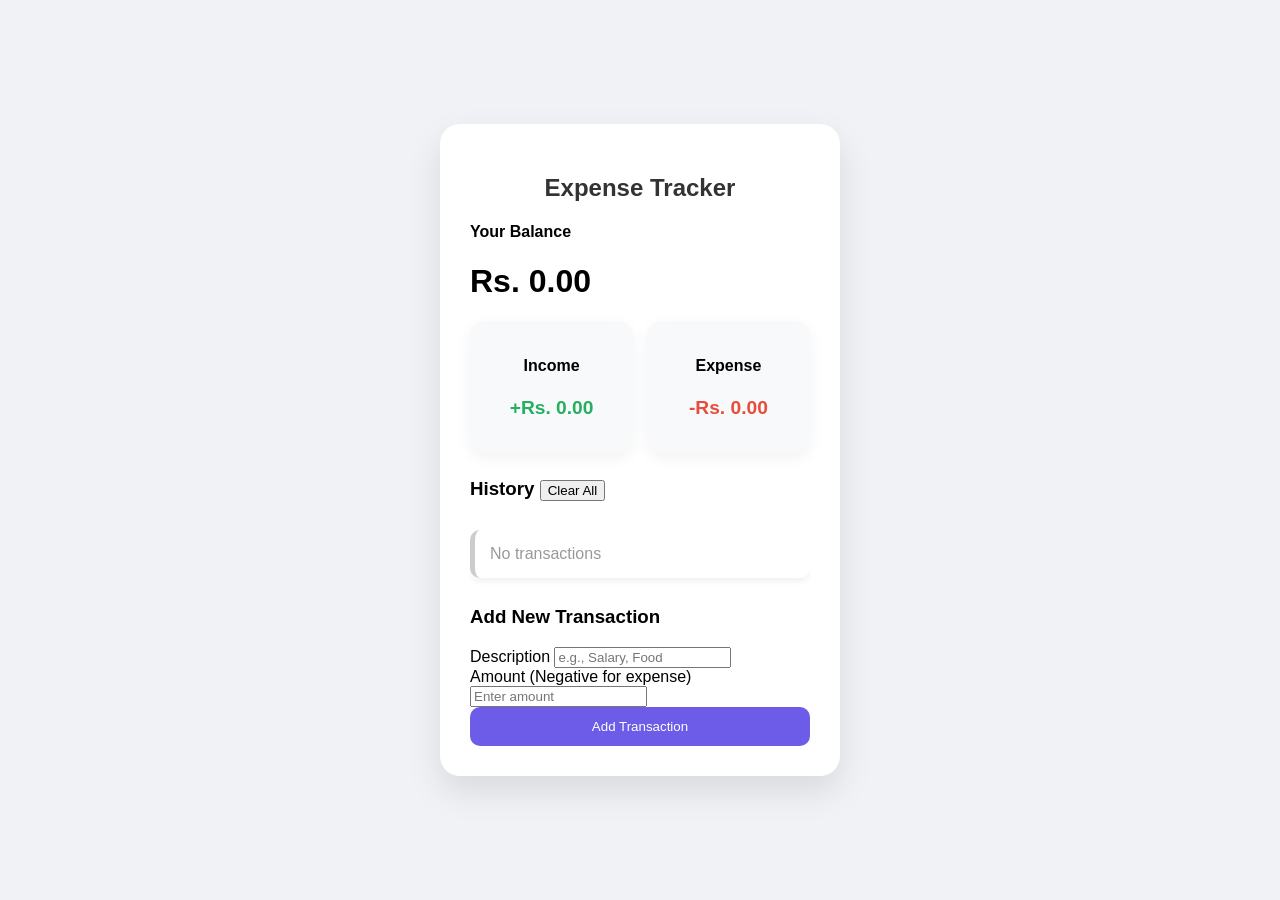
==== index.html @ 7c0d10fd "second commit" ====
<!DOCTYPE html>
<html lang="en">
<head>
    <meta charset="UTF-8">
    <meta name="viewport" content="width=device-width, initial-scale=1.0">
    <title>Expense Tracker | PKR</title>
    <link rel="stylesheet" href="style.css">
</head>
<body>
    <div class="main-wrapper">
        <div class="container">
            <h2>Expense Tracker</h2>
            <h4>Your Balance</h4>
            <h1 id="balance">Rs. 0.00</h1>
            
            <div class="inc-exp-container">
                <div>
                    <h4>Income</h4>
                    <p id="money-plus" class="money-plus">+Rs. 0.00</p>
                </div>
                <div>
                    <h4>Expense</h4>
                    <p id="money-minus" class="money-minus">-Rs. 0.00</p>
                </div>
            </div>

            <h3>History <button onclick="clearAll()" class="clear-btn">Clear All</button></h3>
            <ul id="list" class="list"></ul>

            <h3>Add New Transaction</h3>
            <form id="form">
                <div class="form-control">
                    <label for="text">Description</label>
                    <input type="text" id="text" placeholder="e.g., Salary, Food" required/>
                </div>
                <div class="form-control">
                    <label for="amount">Amount (Negative for expense)</label>
                    <input type="number" id="amount" placeholder="Enter amount" required> 
                </div>
                <button class="btn">Add Transaction</button>
            </form>
        </div>
    </div>
    <script src="script.js"></script>
</body>
</html>
---- style.css ----
* {
  box-sizing: border-box;
}

body {
  background: #f0f2f5;
  margin: 0;
  font-family: 'Segoe UI', sans-serif;
  display: flex;
  justify-content: center;
  align-items: center;
  min-height: 100vh;
}

.container {
  width: 400px;
  background: #fff;
  padding: 30px;
  border-radius: 20px;
  box-shadow: 0 15px 35px rgba(0, 0, 0, 0.1);
  animation: fadeIn 0.8s ease-in;
}

@keyframes fadeIn {
  from {
    opacity: 0;
    transform: translateY(20px);
  }

  to {
    opacity: 1;
    transform: translateY(0);
  }
}

h2 {
  text-align: center;
  color: #333;
  margin-bottom: 20px;
}

/* Data Boxes (Cards) */
.inc-exp-container {
  display: flex;
  justify-content: space-between;
  margin-bottom: 25px;
}

.inc-exp-container div {
  background: #f8f9fa;
  padding: 15px;
  border-radius: 15px;
  text-align: center;
  width: 48%;
  box-shadow: 0 5px 15px rgba(0, 0, 0, 0.05);
}

.money-plus {
  color: #27ae60;
  font-weight: bold;
  font-size: 1.2rem;
}

.money-minus {
  color: #e74c3c;
  font-weight: bold;
  font-size: 1.2rem;
}

/* List as Cards */
.list {
  list-style-type: none;
  padding: 0;
  max-height: 250px;
  overflow-y: auto;
}

.list li {
  background: #fff;
  border-left: 5px solid #ccc;
  padding: 15px;
  margin: 10px 0;
  display: flex;
  justify-content: space-between;
  align-items: center;
  border-radius: 10px;
  box-shadow: 0 4px 6px rgba(0, 0, 0, 0.05);
  transition: transform 0.2s, box-shadow 0.2s;
}

.list li:hover {
  transform: scale(1.02);
  box-shadow: 0 8px 12px rgba(0, 0, 0, 0.1);
}

.list li.plus {
  border-left-color: #27ae60;
}

.list li.minus {
  border-left-color: #e74c3c;
}

.delete-btn {
  cursor: pointer;
  background: #ff7675;
  border: 0;
  color: #fff;
  padding: 5px 10px;
  border-radius: 5px;
  opacity: 0;
  transition: opacity 0.3s;
}

.list li:hover .delete-btn {
  opacity: 1;
}

.btn {
  width: 100%;
  padding: 12px;
  background: #6c5ce7;
  color: #fff;
  border: none;
  border-radius: 10px;
  cursor: pointer;
  transition: 0.3s;
}

.btn:hover {
  background: #5a4ad1;
}
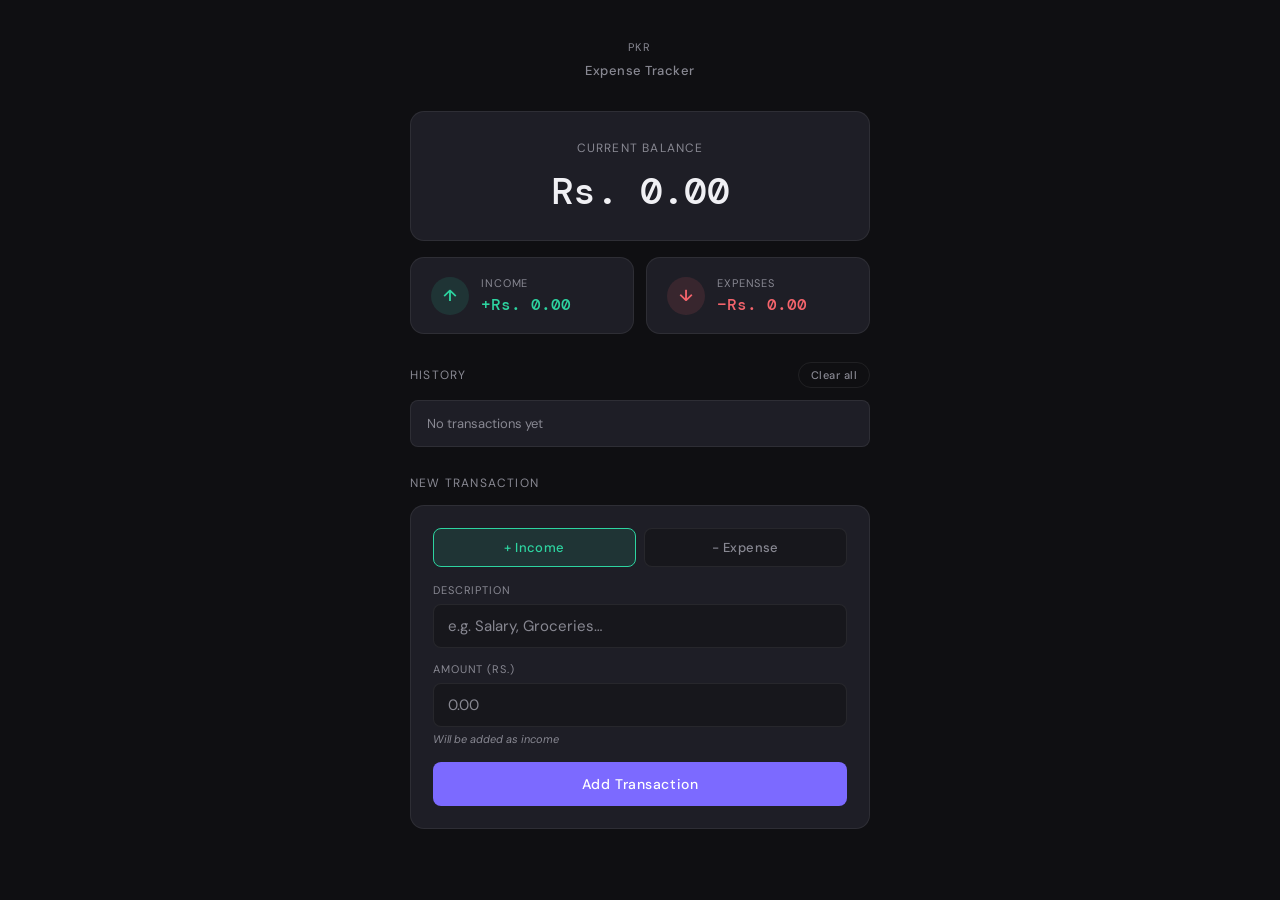
==== commit d4954fb3: "second commit" ====
--- a/index.html
+++ b/index.html
@@ -1,46 +1,597 @@
 <!DOCTYPE html>
 <html lang="en">
 <head>
-    <meta charset="UTF-8">
-    <meta name="viewport" content="width=device-width, initial-scale=1.0">
-    <title>Expense Tracker | PKR</title>
-    <link rel="stylesheet" href="style.css">
+<meta charset="UTF-8">
+<meta name="viewport" content="width=device-width, initial-scale=1.0">
+<title>Expense Tracker | PKR</title>
+<link href="https://fonts.googleapis.com/css2?family=DM+Sans:wght@300;400;500;600&family=DM+Mono:wght@400;500&display=swap" rel="stylesheet">
+<style>
+  *, *::before, *::after { box-sizing: border-box; margin: 0; padding: 0; }
+
+  :root {
+    --bg: #0f0f12;
+    --surface: #17171c;
+    --card: #1e1e26;
+    --card-hover: #23232c;
+    --border: rgba(255,255,255,0.07);
+    --border-hover: rgba(255,255,255,0.14);
+    --text: #f0f0f4;
+    --muted: #888892;
+    --accent: #7c6aff;
+    --accent-dim: rgba(124,106,255,0.15);
+    --green: #2dd4a0;
+    --green-dim: rgba(45,212,160,0.12);
+    --red: #f5646c;
+    --red-dim: rgba(245,100,108,0.12);
+    --radius: 14px;
+    --radius-sm: 8px;
+  }
+
+  body {
+    font-family: 'DM Sans', sans-serif;
+    background: var(--bg);
+    color: var(--text);
+    min-height: 100vh;
+    display: flex;
+    align-items: flex-start;
+    justify-content: center;
+    padding: 40px 16px;
+  }
+
+  .shell {
+    width: 100%;
+    max-width: 460px;
+  }
+
+  /* Header */
+  .header {
+    text-align: center;
+    margin-bottom: 32px;
+    animation: slideDown 0.5s ease;
+  }
+  .header-label {
+    font-size: 11px;
+    letter-spacing: 0.18em;
+    text-transform: uppercase;
+    color: var(--muted);
+    margin-bottom: 8px;
+  }
+  .header h1 {
+    font-size: 13px;
+    font-weight: 500;
+    color: var(--muted);
+    letter-spacing: 0.04em;
+  }
+
+  /* Balance card */
+  .balance-card {
+    background: var(--card);
+    border: 1px solid var(--border);
+    border-radius: var(--radius);
+    padding: 28px 28px 24px;
+    margin-bottom: 16px;
+    text-align: center;
+    animation: slideDown 0.5s 0.05s ease both;
+  }
+  .balance-label {
+    font-size: 12px;
+    letter-spacing: 0.1em;
+    text-transform: uppercase;
+    color: var(--muted);
+    margin-bottom: 10px;
+  }
+  .balance-amount {
+    font-family: 'DM Mono', monospace;
+    font-size: 38px;
+    font-weight: 500;
+    letter-spacing: -0.02em;
+    transition: color 0.3s, transform 0.2s;
+  }
+  .balance-amount.positive { color: var(--green); }
+  .balance-amount.negative { color: var(--red); }
+  .balance-amount.neutral  { color: var(--text); }
+
+  /* Summary row */
+  .summary {
+    display: grid;
+    grid-template-columns: 1fr 1fr;
+    gap: 12px;
+    margin-bottom: 28px;
+    animation: slideDown 0.5s 0.1s ease both;
+  }
+  .summary-card {
+    background: var(--card);
+    border: 1px solid var(--border);
+    border-radius: var(--radius);
+    padding: 18px 20px;
+    display: flex;
+    align-items: center;
+    gap: 12px;
+  }
+  .summary-icon {
+    width: 38px; height: 38px;
+    border-radius: 50%;
+    display: flex; align-items: center; justify-content: center;
+    flex-shrink: 0;
+    font-size: 16px;
+    font-weight: 600;
+  }
+  .summary-icon.inc { background: var(--green-dim); color: var(--green); }
+  .summary-icon.exp { background: var(--red-dim); color: var(--red); }
+  .summary-info { min-width: 0; }
+  .summary-name {
+    font-size: 11px;
+    letter-spacing: 0.08em;
+    text-transform: uppercase;
+    color: var(--muted);
+    margin-bottom: 4px;
+  }
+  .summary-value {
+    font-family: 'DM Mono', monospace;
+    font-size: 16px;
+    font-weight: 500;
+    white-space: nowrap;
+    overflow: hidden;
+    text-overflow: ellipsis;
+  }
+  .summary-value.inc { color: var(--green); }
+  .summary-value.exp { color: var(--red); }
+
+  /* Section header */
+  .section-header {
+    display: flex;
+    align-items: center;
+    justify-content: space-between;
+    margin-bottom: 12px;
+    animation: slideDown 0.5s 0.15s ease both;
+  }
+  .section-title {
+    font-size: 12px;
+    letter-spacing: 0.1em;
+    text-transform: uppercase;
+    color: var(--muted);
+  }
+  .clear-btn {
+    font-family: 'DM Sans', sans-serif;
+    font-size: 11px;
+    font-weight: 500;
+    background: none;
+    border: 1px solid var(--border);
+    color: var(--muted);
+    padding: 5px 12px;
+    border-radius: 20px;
+    cursor: pointer;
+    transition: all 0.2s;
+    letter-spacing: 0.04em;
+  }
+  .clear-btn:hover { border-color: var(--red); color: var(--red); background: var(--red-dim); }
+
+  /* Transaction list */
+  .list-wrap {
+    margin-bottom: 28px;
+    animation: slideDown 0.5s 0.2s ease both;
+  }
+  .list {
+    list-style: none;
+    display: flex;
+    flex-direction: column;
+    gap: 8px;
+    max-height: 300px;
+    overflow-y: auto;
+    scrollbar-width: thin;
+    scrollbar-color: var(--border) transparent;
+  }
+  .list::-webkit-scrollbar { width: 4px; }
+  .list::-webkit-scrollbar-thumb { background: var(--border); border-radius: 4px; }
+
+  .list li {
+    background: var(--card);
+    border: 1px solid var(--border);
+    border-radius: var(--radius-sm);
+    padding: 14px 16px;
+    display: flex;
+    align-items: center;
+    gap: 12px;
+    transition: all 0.2s;
+    animation: itemIn 0.3s ease;
+  }
+  .list li:hover { background: var(--card-hover); border-color: var(--border-hover); }
+
+  @keyframes itemIn {
+    from { opacity: 0; transform: translateX(-8px); }
+    to   { opacity: 1; transform: translateX(0); }
+  }
+
+  .list-dot {
+    width: 8px; height: 8px;
+    border-radius: 50%;
+    flex-shrink: 0;
+  }
+  li.plus .list-dot  { background: var(--green); }
+  li.minus .list-dot { background: var(--red); }
+
+  .list-desc {
+    flex: 1;
+    font-size: 14px;
+    font-weight: 400;
+    color: var(--text);
+    overflow: hidden;
+    text-overflow: ellipsis;
+    white-space: nowrap;
+  }
+  .list-amount {
+    font-family: 'DM Mono', monospace;
+    font-size: 14px;
+    font-weight: 500;
+    flex-shrink: 0;
+  }
+  li.plus  .list-amount { color: var(--green); }
+  li.minus .list-amount { color: var(--red); }
+
+  .delete-btn {
+    background: none;
+    border: none;
+    color: var(--muted);
+    cursor: pointer;
+    font-size: 18px;
+    line-height: 1;
+    padding: 2px 4px;
+    border-radius: 4px;
+    opacity: 0;
+    transition: all 0.2s;
+    flex-shrink: 0;
+  }
+  .list li:hover .delete-btn { opacity: 1; }
+  .delete-btn:hover { color: var(--red); background: var(--red-dim); }
+
+  .empty-state {
+    text-align: center;
+    color: var(--muted);
+    font-size: 13px;
+    padding: 28px 0;
+    border: 1px dashed var(--border);
+    border-radius: var(--radius-sm);
+  }
+
+  /* Form */
+  .form-section {
+    animation: slideDown 0.5s 0.25s ease both;
+  }
+  .form-title {
+    font-size: 12px;
+    letter-spacing: 0.1em;
+    text-transform: uppercase;
+    color: var(--muted);
+    margin-bottom: 14px;
+  }
+  .form-card {
+    background: var(--card);
+    border: 1px solid var(--border);
+    border-radius: var(--radius);
+    padding: 22px;
+  }
+  .form-row { display: flex; flex-direction: column; gap: 14px; }
+
+  .field label {
+    display: block;
+    font-size: 11px;
+    letter-spacing: 0.08em;
+    text-transform: uppercase;
+    color: var(--muted);
+    margin-bottom: 7px;
+  }
+  .field input {
+    width: 100%;
+    background: var(--surface);
+    border: 1px solid var(--border);
+    border-radius: var(--radius-sm);
+    color: var(--text);
+    font-family: 'DM Sans', sans-serif;
+    font-size: 15px;
+    padding: 11px 14px;
+    outline: none;
+    transition: border-color 0.2s, box-shadow 0.2s;
+    -webkit-appearance: none;
+  }
+  .field input::placeholder { color: var(--muted); }
+  .field input:focus {
+    border-color: var(--accent);
+    box-shadow: 0 0 0 3px var(--accent-dim);
+  }
+
+  /* Type toggle */
+  .type-toggle {
+    display: grid;
+    grid-template-columns: 1fr 1fr;
+    gap: 8px;
+    margin-bottom: 2px;
+  }
+  .type-btn {
+    font-family: 'DM Sans', sans-serif;
+    font-size: 13px;
+    font-weight: 500;
+    padding: 10px;
+    border-radius: var(--radius-sm);
+    border: 1px solid var(--border);
+    background: var(--surface);
+    color: var(--muted);
+    cursor: pointer;
+    transition: all 0.2s;
+    letter-spacing: 0.03em;
+  }
+  .type-btn.active-inc { background: var(--green-dim); border-color: var(--green); color: var(--green); }
+  .type-btn.active-exp { background: var(--red-dim);   border-color: var(--red);   color: var(--red);   }
+
+  .add-btn {
+    margin-top: 16px;
+    width: 100%;
+    padding: 13px;
+    background: var(--accent);
+    color: #fff;
+    font-family: 'DM Sans', sans-serif;
+    font-size: 14px;
+    font-weight: 500;
+    letter-spacing: 0.04em;
+    border: none;
+    border-radius: var(--radius-sm);
+    cursor: pointer;
+    transition: opacity 0.2s, transform 0.15s;
+  }
+  .add-btn:hover   { opacity: 0.88; }
+  .add-btn:active  { transform: scale(0.98); }
+
+  /* Toast */
+  .toast {
+    position: fixed;
+    bottom: 24px;
+    left: 50%;
+    transform: translateX(-50%) translateY(80px);
+    background: var(--card);
+    border: 1px solid var(--border);
+    color: var(--text);
+    font-size: 13px;
+    padding: 10px 20px;
+    border-radius: 24px;
+    box-shadow: 0 8px 30px rgba(0,0,0,0.4);
+    transition: transform 0.35s cubic-bezier(.34,1.56,.64,1);
+    z-index: 999;
+    white-space: nowrap;
+  }
+  .toast.show { transform: translateX(-50%) translateY(0); }
+  .toast.err  { border-color: var(--red); color: var(--red); }
+  .toast.ok   { border-color: var(--green); color: var(--green); }
+
+  @keyframes slideDown {
+    from { opacity: 0; transform: translateY(-10px); }
+    to   { opacity: 1; transform: translateY(0); }
+  }
+
+  /* Amount helper text */
+  .amount-hint {
+    font-size: 11px;
+    color: var(--muted);
+    margin-top: 5px;
+    font-style: italic;
+  }
+</style>
 </head>
 <body>
-    <div class="main-wrapper">
-        <div class="container">
-            <h2>Expense Tracker</h2>
-            <h4>Your Balance</h4>
-            <h1 id="balance">Rs. 0.00</h1>
-            
-            <div class="inc-exp-container">
-                <div>
-                    <h4>Income</h4>
-                    <p id="money-plus" class="money-plus">+Rs. 0.00</p>
-                </div>
-                <div>
-                    <h4>Expense</h4>
-                    <p id="money-minus" class="money-minus">-Rs. 0.00</p>
-                </div>
-            </div>
-
-            <h3>History <button onclick="clearAll()" class="clear-btn">Clear All</button></h3>
-            <ul id="list" class="list"></ul>
-
-            <h3>Add New Transaction</h3>
-            <form id="form">
-                <div class="form-control">
-                    <label for="text">Description</label>
-                    <input type="text" id="text" placeholder="e.g., Salary, Food" required/>
-                </div>
-                <div class="form-control">
-                    <label for="amount">Amount (Negative for expense)</label>
-                    <input type="number" id="amount" placeholder="Enter amount" required> 
-                </div>
-                <button class="btn">Add Transaction</button>
-            </form>
+
+<div class="shell">
+
+  <div class="header">
+    <p class="header-label">PKR</p>
+    <h1>Expense Tracker</h1>
+  </div>
+
+  <!-- Balance -->
+  <div class="balance-card">
+    <p class="balance-label">Current Balance</p>
+    <p class="balance-amount neutral" id="balance">Rs. 0.00</p>
+  </div>
+
+  <!-- Summary -->
+  <div class="summary">
+    <div class="summary-card">
+      <div class="summary-icon inc">↑</div>
+      <div class="summary-info">
+        <p class="summary-name">Income</p>
+        <p class="summary-value inc" id="money-plus">Rs. 0.00</p>
+      </div>
+    </div>
+    <div class="summary-card">
+      <div class="summary-icon exp">↓</div>
+      <div class="summary-info">
+        <p class="summary-name">Expenses</p>
+        <p class="summary-value exp" id="money-minus">Rs. 0.00</p>
+      </div>
+    </div>
+  </div>
+
+  <!-- History -->
+  <div class="section-header">
+    <span class="section-title">History</span>
+    <button class="clear-btn" onclick="clearAll()">Clear all</button>
+  </div>
+  <div class="list-wrap">
+    <ul class="list" id="list"></ul>
+  </div>
+
+  <!-- Add transaction -->
+  <div class="form-section">
+    <p class="form-title">New Transaction</p>
+    <div class="form-card">
+      <div class="form-row">
+
+        <!-- Type toggle -->
+        <div>
+          <div class="type-toggle">
+            <button class="type-btn active-inc" id="inc-btn" onclick="setType('income')">+ Income</button>
+            <button class="type-btn"            id="exp-btn" onclick="setType('expense')">− Expense</button>
+          </div>
         </div>
+
+        <div class="field">
+          <label for="text">Description</label>
+          <input type="text" id="text" placeholder="e.g. Salary, Groceries…" autocomplete="off" />
+        </div>
+
+        <div class="field">
+          <label for="amount">Amount (Rs.)</label>
+          <input type="number" id="amount" placeholder="0.00" min="0" step="0.01" autocomplete="off" />
+          <p class="amount-hint" id="amount-hint">Will be added as income</p>
+        </div>
+
+      </div>
+      <button class="add-btn" onclick="addTransaction()">Add Transaction</button>
     </div>
-    <script src="script.js"></script>
+  </div>
+
+</div>
+
+<!-- Toast -->
+<div class="toast" id="toast"></div>
+
+<script>
+  let transactions = [];
+  let currentType = 'income';
+
+  try {
+    const stored = localStorage.getItem('pkr_transactions');
+    if (stored) transactions = JSON.parse(stored);
+    if (!Array.isArray(transactions)) transactions = [];
+  } catch(e) { transactions = []; }
+
+  function setType(type) {
+    currentType = type;
+    const incBtn = document.getElementById('inc-btn');
+    const expBtn = document.getElementById('exp-btn');
+    const hint   = document.getElementById('amount-hint');
+    if (type === 'income') {
+      incBtn.className = 'type-btn active-inc';
+      expBtn.className = 'type-btn';
+      hint.textContent = 'Will be added as income';
+    } else {
+      incBtn.className = 'type-btn';
+      expBtn.className = 'type-btn active-exp';
+      hint.textContent = 'Will be deducted as expense';
+    }
+  }
+
+  function fmt(n) {
+    return 'Rs. ' + Math.abs(n).toLocaleString('en-PK', { minimumFractionDigits: 2, maximumFractionDigits: 2 });
+  }
+
+  function addTransaction() {
+    const desc   = document.getElementById('text').value.trim();
+    const rawAmt = parseFloat(document.getElementById('amount').value);
+
+    if (!desc) { showToast('Please enter a description.', 'err'); return; }
+    if (!rawAmt || rawAmt <= 0 || isNaN(rawAmt)) { showToast('Please enter a valid positive amount.', 'err'); return; }
+
+    const amount = currentType === 'expense' ? -Math.abs(rawAmt) : Math.abs(rawAmt);
+
+    const transaction = {
+      id: Date.now() + Math.floor(Math.random() * 1000),
+      text: desc,
+      amount: amount
+    };
+
+    transactions.push(transaction);
+    save();
+    render();
+
+    document.getElementById('text').value   = '';
+    document.getElementById('amount').value = '';
+    showToast('Transaction added!', 'ok');
+  }
+
+  function removeTransaction(id) {
+    transactions = transactions.filter(t => t.id !== id);
+    save();
+    render();
+    showToast('Transaction removed.', '');
+  }
+
+  function clearAll() {
+    if (!transactions.length) return;
+    if (confirm('Delete all transactions? This cannot be undone.')) {
+      transactions = [];
+      save();
+      render();
+      showToast('All cleared.', '');
+    }
+  }
+
+  function save() {
+    try { localStorage.setItem('pkr_transactions', JSON.stringify(transactions)); } catch(e) {}
+  }
+
+  function render() {
+    const list = document.getElementById('list');
+    list.innerHTML = '';
+
+    if (!transactions.length) {
+      list.innerHTML = '<li class="empty-state" style="list-style:none; border-radius:8px;">No transactions yet</li>';
+    } else {
+      [...transactions].reverse().forEach(t => {
+        const li = document.createElement('li');
+        li.className = t.amount >= 0 ? 'plus' : 'minus';
+
+        const dot = document.createElement('span');
+        dot.className = 'list-dot';
+
+        const desc = document.createElement('span');
+        desc.className = 'list-desc';
+        desc.title = t.text;
+        desc.textContent = t.text;
+
+        const amt = document.createElement('span');
+        amt.className = 'list-amount';
+        amt.textContent = (t.amount >= 0 ? '+' : '−') + fmt(t.amount);
+
+        const del = document.createElement('button');
+        del.className = 'delete-btn';
+        del.innerHTML = '&times;';
+        del.title = 'Delete';
+        del.setAttribute('aria-label', 'Delete transaction');
+        del.onclick = () => removeTransaction(t.id);
+
+        li.append(dot, desc, amt, del);
+        list.appendChild(li);
+      });
+    }
+
+    updateSummary();
+  }
+
+  function updateSummary() {
+    const amounts = transactions.map(t => t.amount);
+    const total   = amounts.reduce((a, b) => a + b, 0);
+    const income  = amounts.filter(a => a > 0).reduce((a, b) => a + b, 0);
+    const expense = amounts.filter(a => a < 0).reduce((a, b) => a + b, 0);
+
+    const balEl = document.getElementById('balance');
+    balEl.textContent = (total < 0 ? '−' : '') + fmt(total);
+    balEl.className = 'balance-amount ' + (total > 0 ? 'positive' : total < 0 ? 'negative' : 'neutral');
+
+    document.getElementById('money-plus').textContent  = '+' + fmt(income);
+    document.getElementById('money-minus').textContent = '−' + fmt(expense);
+  }
+
+  function showToast(msg, type) {
+    const t = document.getElementById('toast');
+    t.textContent = msg;
+    t.className = 'toast ' + (type || '');
+    t.classList.add('show');
+    setTimeout(() => t.classList.remove('show'), 2400);
+  }
+
+  // Allow pressing Enter in inputs
+  document.getElementById('text').addEventListener('keydown', e => { if (e.key === 'Enter') document.getElementById('amount').focus(); });
+  document.getElementById('amount').addEventListener('keydown', e => { if (e.key === 'Enter') addTransaction(); });
+
+  render();
+</script>
 </body>
-</html> +</html>
